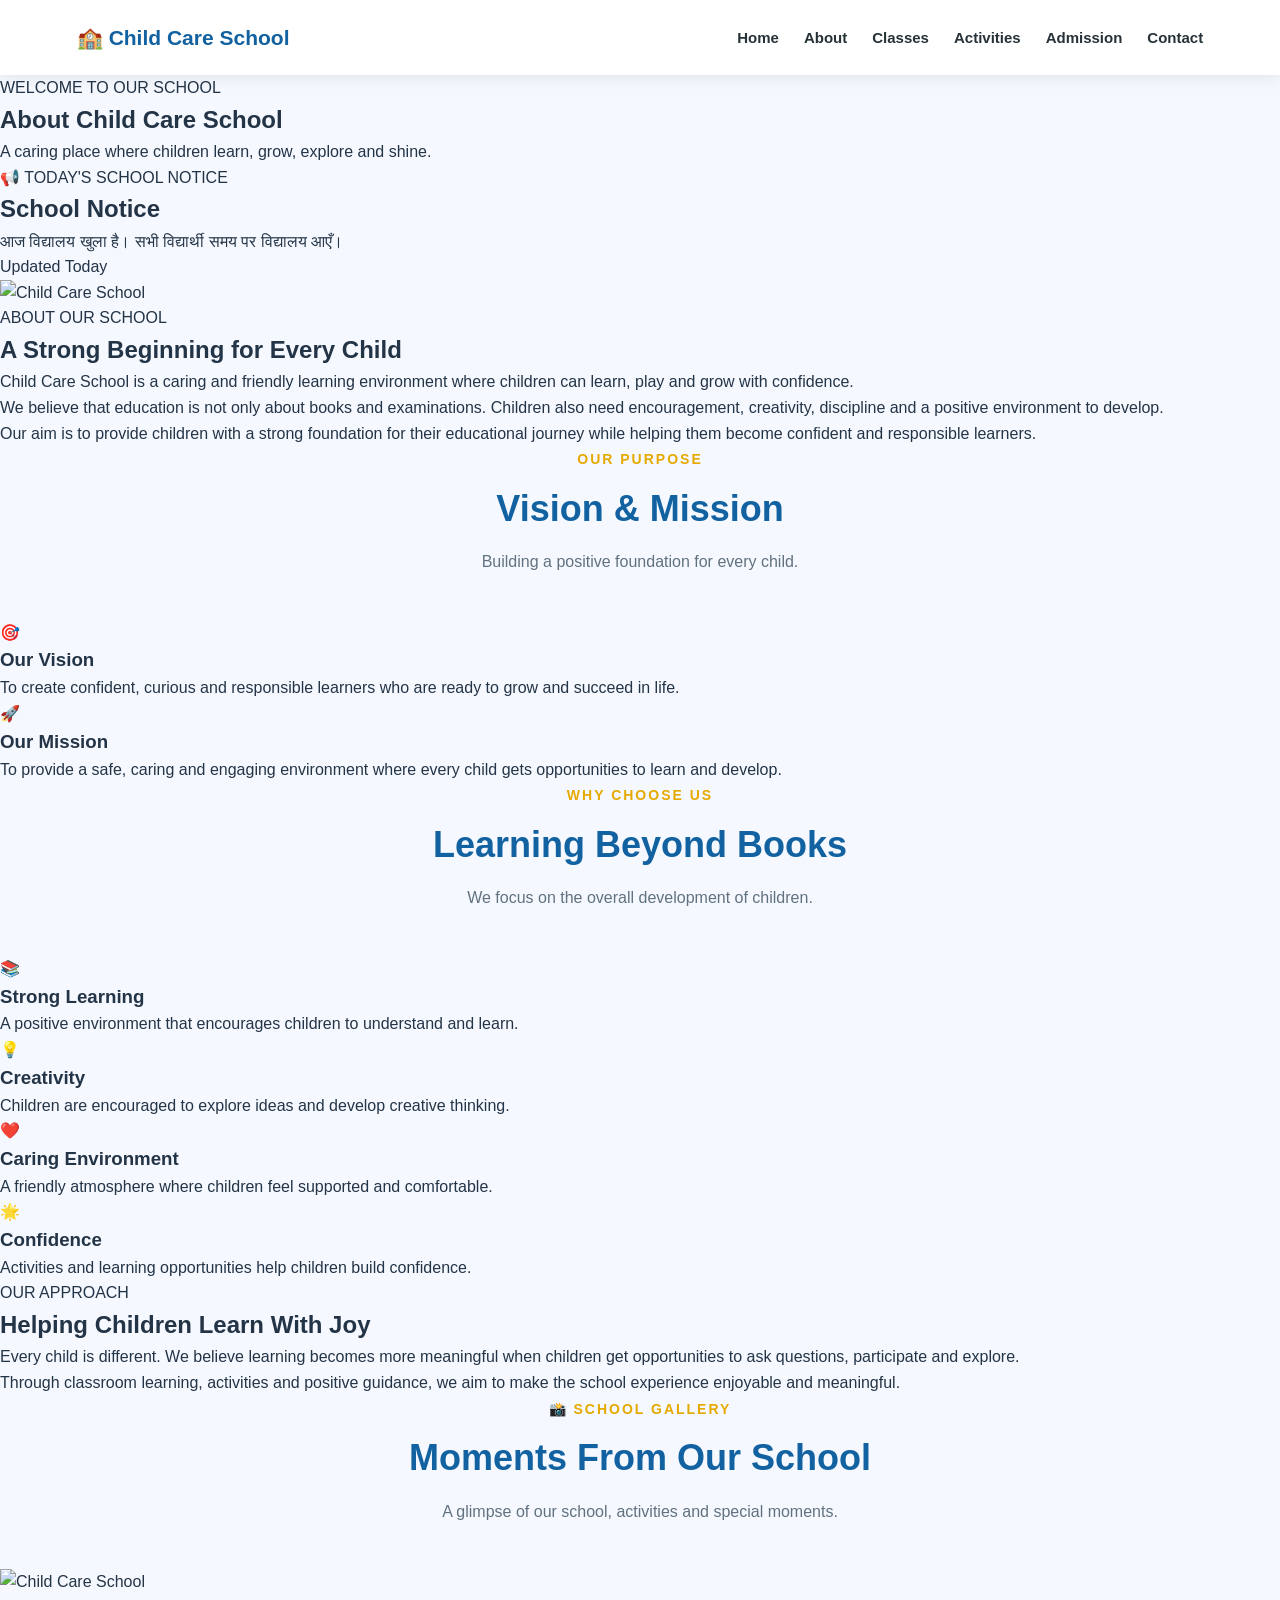
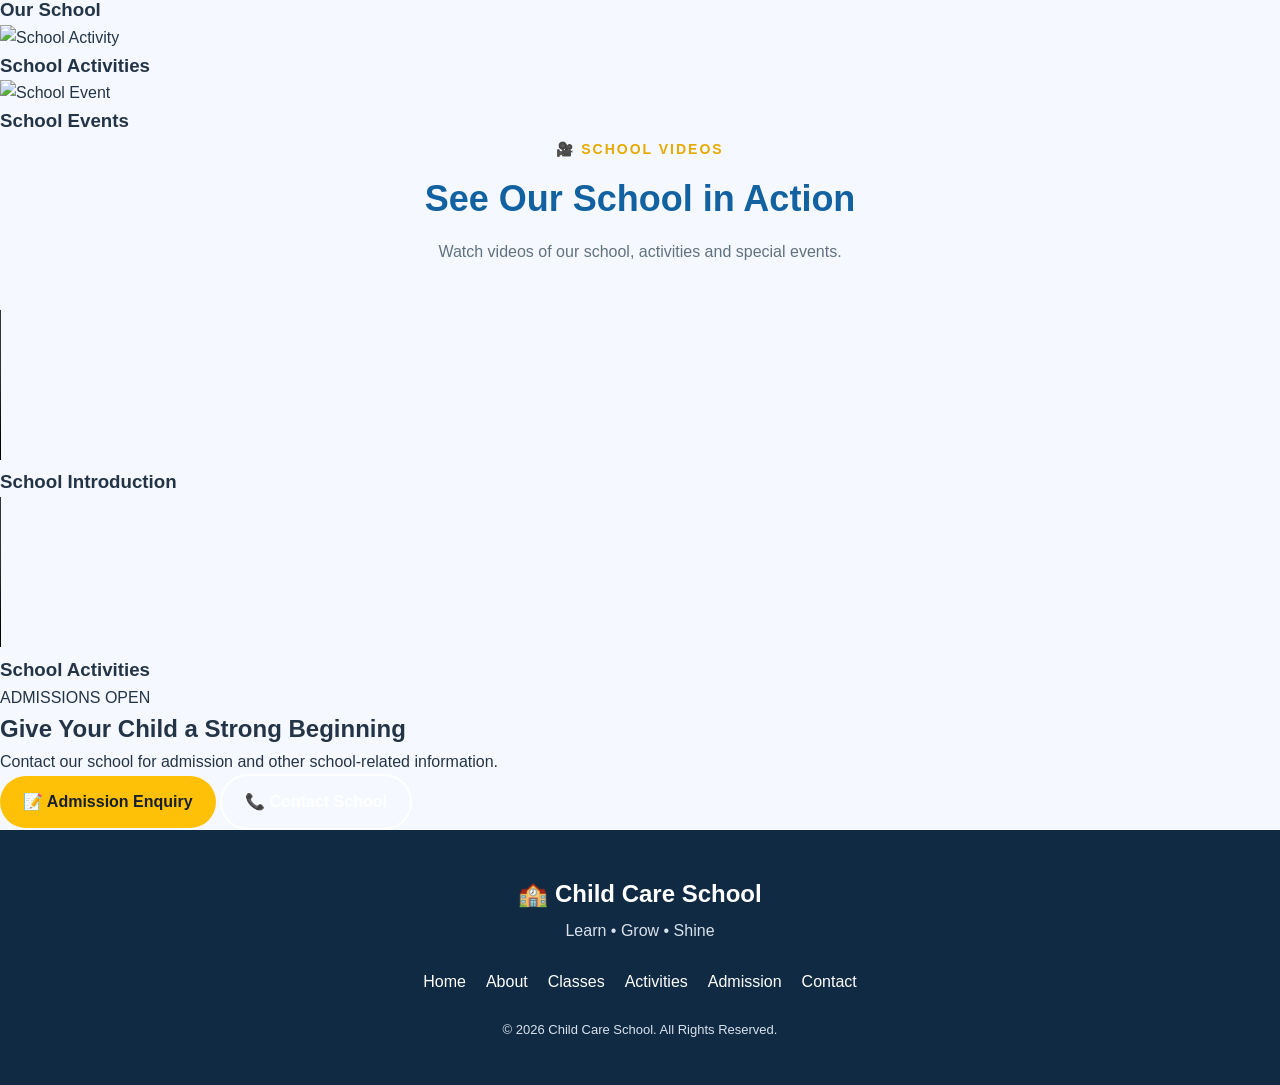
==== about.html @ 8421c8c1 "Create about.html" ====
<!DOCTYPE html><html lang="en"><head>
    <meta charset="UTF-8">
    <meta name="viewport" content="width=device-width, initial-scale=1.0"><title>About Us | Child Care School</title>

<link rel="stylesheet" href="style.css">

</head><body><!-- ================= HEADER ================= -->

<header class="header">

    <div class="logo">
        🏫 Child Care School
    </div>

    <nav>
        <a href="index.html">Home</a>
        <a href="about.html">About</a>
        <a href="classes.html">Classes</a>
        <a href="activities.html">Activities</a>
        <a href="admission.html">Admission</a>
        <a href="contact.html">Contact</a>
    </nav>

</header>


<!-- ================= ABOUT HERO ================= -->

<section class="about-hero">

    <div class="about-hero-content">

        <span>
            WELCOME TO OUR SCHOOL
        </span>

        <h1>
            About Child Care School
        </h1>

        <p>
            A caring place where children learn,
            grow, explore and shine.
        </p>

    </div>

</section>


<!-- ================= TODAY'S NOTICE ================= -->

<section class="school-notice">

    <div class="notice-content">

        <span class="notice-label">
            📢 TODAY'S SCHOOL NOTICE
        </span>

        <h2>
            School Notice
        </h2>

        <!--
            NOTICE बदलने के लिए सिर्फ नीचे का text बदलें।
            बाकी code को बदलने की जरूरत नहीं है।
        -->

        <p class="notice-text">
            आज विद्यालय खुला है। सभी विद्यार्थी समय पर विद्यालय आएँ।
        </p>

        <p class="notice-date">
            Updated Today
        </p>

    </div>

</section>


<!-- ================= ABOUT OUR SCHOOL ================= -->

<section class="about-main">

    <div class="about-main-image">

        <img src="school.jpg"
             alt="Child Care School">

    </div>


    <div class="about-main-content">

        <span>
            ABOUT OUR SCHOOL
        </span>

        <h2>
            A Strong Beginning for Every Child
        </h2>

        <p>
            Child Care School is a caring and friendly
            learning environment where children can
            learn, play and grow with confidence.
        </p>

        <p>
            We believe that education is not only about
            books and examinations. Children also need
            encouragement, creativity, discipline and
            a positive environment to develop.
        </p>

        <p>
            Our aim is to provide children with a strong
            foundation for their educational journey
            while helping them become confident and
            responsible learners.
        </p>

    </div>

</section>


<!-- ================= VISION & MISSION ================= -->

<section class="vision-mission">

    <div class="section-heading">

        <span>
            OUR PURPOSE
        </span>

        <h2>
            Vision & Mission
        </h2>

        <p>
            Building a positive foundation for every child.
        </p>

    </div>


    <div class="vision-mission-grid">

        <div class="vision-card">

            <div class="card-icon">
                🎯
            </div>

            <h3>
                Our Vision
            </h3>

            <p>
                To create confident, curious and
                responsible learners who are ready
                to grow and succeed in life.
            </p>

        </div>


        <div class="mission-card">

            <div class="card-icon">
                🚀
            </div>

            <h3>
                Our Mission
            </h3>

            <p>
                To provide a safe, caring and engaging
                environment where every child gets
                opportunities to learn and develop.
            </p>

        </div>

    </div>

</section>


<!-- ================= WHY CHOOSE US ================= -->

<section class="why-school">

    <div class="section-heading">

        <span>
            WHY CHOOSE US
        </span>

        <h2>
            Learning Beyond Books
        </h2>

        <p>
            We focus on the overall development of children.
        </p>

    </div>


    <div class="why-grid">

        <div class="why-card">

            <div>
                📚
            </div>

            <h3>
                Strong Learning
            </h3>

            <p>
                A positive environment that encourages
                children to understand and learn.
            </p>

        </div>


        <div class="why-card">

            <div>
                💡
            </div>

            <h3>
                Creativity
            </h3>

            <p>
                Children are encouraged to explore
                ideas and develop creative thinking.
            </p>

        </div>


        <div class="why-card">

            <div>
                ❤️
            </div>

            <h3>
                Caring Environment
            </h3>

            <p>
                A friendly atmosphere where children
                feel supported and comfortable.
            </p>

        </div>


        <div class="why-card">

            <div>
                🌟
            </div>

            <h3>
                Confidence
            </h3>

            <p>
                Activities and learning opportunities
                help children build confidence.
            </p>

        </div>

    </div>

</section>


<!-- ================= LEARNING APPROACH ================= -->

<section class="learning-section">

    <div class="learning-content">

        <span>
            OUR APPROACH
        </span>

        <h2>
            Helping Children Learn With Joy
        </h2>

        <p>
            Every child is different. We believe learning
            becomes more meaningful when children get
            opportunities to ask questions, participate
            and explore.
        </p>

        <p>
            Through classroom learning, activities and
            positive guidance, we aim to make the school
            experience enjoyable and meaningful.
        </p>

    </div>

</section>


<!-- ================= SCHOOL PHOTOS ================= -->

<section class="about-school-photos">

    <div class="section-heading">

        <span>
            📸 SCHOOL GALLERY
        </span>

        <h2>
            Moments From Our School
        </h2>

        <p>
            A glimpse of our school, activities and special moments.
        </p>

    </div>


    <div class="about-photo-grid">

        <div class="about-photo-card">

            <img src="school.jpg"
                 alt="Child Care School">

            <h3>
                Our School
            </h3>

        </div>


        <div class="about-photo-card">

            <img src="activity1.jpg"
                 alt="School Activity">

            <h3>
                School Activities
            </h3>

        </div>


        <div class="about-photo-card">

            <img src="activity2.jpg"
                 alt="School Event">

            <h3>
                School Events
            </h3>

        </div>

    </div>

</section>


<!-- ================= SCHOOL VIDEOS ================= -->

<section class="about-school-videos">

    <div class="section-heading">

        <span>
            🎥 SCHOOL VIDEOS
        </span>

        <h2>
            See Our School in Action
        </h2>

        <p>
            Watch videos of our school, activities and special events.
        </p>

    </div>


    <div class="about-video-grid">

        <div class="about-video-card">

            <video controls>
                <source src="school-video.mp4" type="video/mp4">
                Your browser does not support the video tag.
            </video>

            <h3>
                School Introduction
            </h3>

        </div>


        <div class="about-video-card">

            <video controls>
                <source src="activity-video.mp4" type="video/mp4">
                Your browser does not support the video tag.
            </video>

            <h3>
                School Activities
            </h3>

        </div>

    </div>

</section>


<!-- ================= ADMISSION CTA ================= -->

<section class="about-admission">

    <div>

        <span>
            ADMISSIONS OPEN
        </span>

        <h2>
            Give Your Child a Strong Beginning
        </h2>

        <p>
            Contact our school for admission and
            other school-related information.
        </p>

    </div>


    <div class="about-admission-buttons">

        <a href="admission.html"
           class="btn primary-btn">
            📝 Admission Enquiry
        </a>

        <a href="contact.html"
           class="btn second-btn">
            📞 Contact School
        </a>

    </div>

</section>


<!-- ================= FOOTER ================= -->

<footer>

    <h2>
        🏫 Child Care School
    </h2>

    <p>
        Learn • Grow • Shine
    </p>


    <div class="footer-links">

        <a href="index.html">
            Home
        </a>

        <a href="about.html">
            About
        </a>

        <a href="classes.html">
            Classes
        </a>

        <a href="activities.html">
            Activities
        </a>

        <a href="admission.html">
            Admission
        </a>

        <a href="contact.html">
            Contact
        </a>

    </div>


    <p class="copyright">
        © 2026 Child Care School.
        All Rights Reserved.
    </p>

</footer>

</body>
  </html>
---- style.css ----
/* ================= BASIC ================= */

* {
    margin: 0;
    padding: 0;
    box-sizing: border-box;
}

html {
    scroll-behavior: smooth;
}

body {
    font-family: Arial, sans-serif;
    background: #f5f9ff;
    color: #243447;
    line-height: 1.6;
}

a {
    text-decoration: none;
}


/* ================= HEADER ================= */

.header {
    background: #ffffff;
    min-height: 75px;
    padding: 12px 6%;
    display: flex;
    justify-content: space-between;
    align-items: center;
    position: sticky;
    top: 0;
    z-index: 1000;
    box-shadow: 0 3px 15px rgba(0,0,0,0.08);
}

.logo {
    font-size: 21px;
    font-weight: bold;
    color: #1261a0;
}

.header nav {
    display: flex;
    gap: 25px;
}

.header nav a {
    color: #263238;
    font-weight: bold;
    font-size: 15px;
}

.header nav a:hover {
    color: #1261a0;
}


/* ================= HERO ================= */

.hero {
    min-height: 560px;
    padding: 80px 7%;
    display: flex;
    align-items: center;

    background-image: url("images/hero-school.jpg.png");
background-size: cover;
background-position: center;

    

    color: white;
}
.hero-content {
    max-width: 650px;
    transform: translateY(60px);


}

.welcome {
    display: inline-block;
    background: #ffc107;
    color: #17324d;
    padding: 7px 18px;
    border-radius: 30px;
    font-weight: bold;
    letter-spacing: 1px;
    margin-bottom: 15px;
}

.hero h1 {
    font-size: 60px;
    line-height: 1.05;
    margin-bottom: 10px;
}

.hero h2 {
    color: #ffd43b;
    font-size: 28px;
    margin-bottom: 18px;
}

.hero p {
    font-size: 18px;
    max-width: 560px;
    margin-bottom: 25px;
}

.hero-buttons {
    display: flex;
    gap: 12px;
    flex-wrap: wrap;
}

.btn {
    display: inline-block;
    padding: 13px 23px;
    border-radius: 30px;
    font-weight: bold;
}

.primary-btn {
    background: #ffc107;
    color: #17202a;
}

.second-btn {
    color: white;
    border: 2px solid white;
}

.primary-btn:hover,
.second-btn:hover {
    transform: translateY(-2px);
}


/* ================= NOTICE ================= */

.notice-bar {
    min-height: 60px;
    background: #fff7d6;
    display: flex;
    justify-content: center;
    align-items: center;
    gap: 25px;
    padding: 12px 20px;
    flex-wrap: wrap;
}

.notice-bar strong {
    color: #d62828;
    font-size: 18px;
}


/* ================= COMMON SECTION ================= */

.section {
    padding: 75px 6%;
    max-width: 1250px;
    margin: auto;
}

.section-heading {
    text-align: center;
    max-width: 750px;
    margin: 0 auto 45px;
}

.section-heading > span {
    color: #e5a900;
    font-size: 14px;
    font-weight: bold;
    letter-spacing: 2px;
}

.section-heading h2 {
    color: #1261a0;
    font-size: 36px;
    margin: 8px 0 12px;
}

.section-heading p {
    color: #61717f;
}


/* ================= FEATURES ================= */

.feature-grid {
    display: grid;
    grid-template-columns: repeat(5, 1fr);
    gap: 18px;
}

.feature-card {
    background: white;
    padding: 28px 18px;
    text-align: center;
    border-radius: 18px;
    box-shadow: 0 8px 25px rgba(0,0,0,0.07);
    transition: 0.3s;
}

.feature-card:hover {
    transform: translateY(-7px);
}

.feature-icon {
    width: 70px;
    height: 70px;
    margin: 0 auto 15px;
    display: flex;
    align-items: center;
    justify-content: center;
    background: #eef7ff;
    border-radius: 50%;
    font-size: 32px;
}

.feature-card h3 {
    color: #1261a0;
    margin-bottom: 8px;
}

.feature-card p {
    color: #687783;
    font-size: 14px;
}


/* ================= ABOUT ================= */

.about-preview {
    max-width: 1200px;
    margin: 20px auto;
    padding: 55px 6%;
    display: grid;
    grid-template-columns: 1fr 1fr;
    gap: 50px;
    align-items: center;
    background: white;
    border-radius: 25px;
}

.about-image img {
    width: 100%;
    height: 360px;
    object-fit: cover;
    border-radius: 20px;
}

.about-content > span {
    color: #e5a900;
    font-weight: bold;
    letter-spacing: 2px;
}

.about-content h2 {
    color: #1261a0;
    font-size: 34px;
    line-height: 1.2;
    margin: 10px 0 18px;
}

.about-content p {
    color: #61717f;
    margin-bottom: 15px;
}

.about-points {
    display: grid;
    grid-template-columns: 1fr 1fr;
    gap: 10px;
    margin-top: 20px;
}

.about-points span {
    color: #1261a0;
    font-weight: bold;
}


/* ================= CLASSES ================= */

.class-grid {
    display: grid;
    grid-template-columns: repeat(5, 1fr);
    gap: 18px;
}

.class-card {
    background: white;
    padding: 30px 15px;
    text-align: center;
    border-radius: 18px;
    box-shadow: 0 7px 22px rgba(0,0,0,0.07);
    border-bottom: 4px solid #ffc107;
}

.class-card span {
    width: 55px;
    height: 55px;
    display: flex;
    align-items: center;
    justify-content: center;
    margin: auto;
    border-radius: 50%;
    background: #1261a0;
    color: white;
    font-size: 22px;
    font-weight: bold;
}

.class-card h3 {
    color: #1261a0;
    margin-top: 15px;
}

.class-card p {
    color: #778899;
}


/* ================= ACTIVITIES ================= */

.activities-section {
    background: #eef7ff;
    max-width: none;
}

.activity-grid {
    max-width: 1100px;
    margin: auto;
    display: grid;
    grid-template-columns: repeat(4, 1fr);
    gap: 20px;
}

.activity-card {
    background: white;
    padding: 30px 20px;
    text-align: center;
    border-radius: 18px;
    box-shadow: 0 7px 22px rgba(0,0,0,0.06);
}

.activity-card > div {
    font-size: 40px;
    margin-bottom: 10px;
}

.activity-card h3 {
    color: #1261a0;
}

.activity-card p {
    color: #687783;
    font-size: 14px;
}
/* ================= HOME ACTIVITY PHOTOS ================= */

.activity-photo {
    text-align: center;
}
.activity-photo h3 {
    text-align: center;
}
.activity-preview-grid {
    max-width: 1100px;
    margin: auto;
    display: grid;
    grid-template-columns: repeat(3, 1fr);
    gap: 20px;
}

.activity-photo {
    text-align: center;
}
/* ================= VIDEO ================= */

.video-section {
    padding: 75px 6%;
}

.video-box {
    max-width: 850px;
    min-height: 280px;
    margin: auto;
    background: #dff3fb;
    border-radius: 25px;
    display: flex;
    flex-direction: column;
    justify-content: center;
    align-items: center;
    text-align: center;
}

.play-button {
    width: 75px;
    height: 75px;
    display: flex;
    justify-content: center;
    align-items: center;
    background: #1261a0;
    color: white;
    border-radius: 50%;
    font-size: 28px;
    padding-left: 4px;
    margin-bottom: 15px;
}

.video-box h3 {
    color: #1261a0;
}


/* ================= ADMISSION ================= */

.admission-section {
    margin: 30px 6%;
    padding: 55px 6%;
    border-radius: 25px;
    background: #1261a0;
    color: white;
    display: flex;
    justify-content: space-between;
    align-items: center;
    gap: 30px;
}

.admission-section > div:first-child {
    max-width: 650px;
}

.admission-section span {
    color: #ffd43b;
    font-weight: bold;
    letter-spacing: 2px;
}

.admission-section h2 {
    font-size: 34px;
    margin: 8px 0;
}

.admission-section p {
    color: #e1eff8;
}

.admission-buttons {
    display: flex;
    gap: 10px;
    flex-wrap: wrap;
}

.call-btn {
    background: #ffc107;
    color: #17202a;
}

.whatsapp-btn {
    background: #25d366;
    color: white;
}


/* ================= CONTACT ================= */

.contact-section {
    padding: 75px 6%;
}

.contact-grid {
    max-width: 950px;
    margin: auto;
    display: grid;
    grid-template-columns: repeat(3, 1fr);
    gap: 20px;
}

.contact-card {
    background: white;
    text-align: center;
    padding: 30px 20px;
    border-radius: 18px;
    box-shadow: 0 7px 22px rgba(0,0,0,0.06);
}

.contact-card > div {
    font-size: 35px;
}

.contact-card h3 {
    color: #1261a0;
    margin: 8px 0;
}

.contact-card p {
    color: #687783;
}


/* ================= FOOTER ================= */

footer {
    background: #102a43;
    color: white;
    text-align: center;
    padding: 45px 20px;
}

footer h2 {
    margin-bottom: 5px;
}

footer > p {
    color: #d9e2ec;
}

.footer-links {
    margin: 25px 0;
    display: flex;
    justify-content: center;
    gap: 20px;
    flex-wrap: wrap;
}

.footer-links a {
    color: white;
}

.copyright {
    font-size: 13px;
    margin-top: 20px;
}


/* ================= MOBILE ================= */

@media (max-width: 900px) {

    .header {
        flex-direction: column;
        gap: 12px;
    }

    .header nav {
        justify-content: center;
        flex-wrap: wrap;
        gap: 12px;
    }

    .hero {
        min-height: 500px;
        padding: 60px 25px;
        text-align: center;
        justify-content: center;
        background:
            linear-gradient(
                rgba(5,48,78,0.72),
                rgba(5,48,78,0.72)
            ),
            url("images/hero-school.jpg.png");
    background-size: 100% auto;
background-position: center top;
background-repeat: no-repeat;

    }

    .hero h1 {
        font-size: 43px;
    }

    .hero-buttons {
        justify-content: center;
    }

    .feature-grid {
        grid-template-columns: repeat(2, 1fr);
    }

    .class-grid {
        grid-template-columns: repeat(2, 1fr);
    }

    .activity-grid {
        grid-template-columns: repeat(2, 1fr);
    }

    .about-preview {
        grid-template-columns: 1fr;
    }

    .admission-section {
        flex-direction: column;
        text-align: center;
    }
}


@media (max-width: 600px) {

    .header {
        padding: 12px 10px;
    }

    .logo {
        font-size: 18px;
    }

    .header nav {
        gap: 9px;
    }

    .header nav a {
        font-size: 12px;
    }

    .hero {
        min-height: 540px;
    }

    .hero h1 {
        font-size: 38px;
    }

    .hero h2 {
        font-size: 22px;
    }

    .hero p {
        font-size: 15px;
    }

    .feature-grid {
        grid-template-columns: 1fr;
    }

    .class-grid {
        grid-template-columns: 1fr;
    }

    .activity-grid {
        grid-template-columns: 1fr;
    }
.activity-preview-grid {
    width: 100%;
    grid-template-columns: 1fr;
}

.activity-photo {
    text-align: center;
}

.activity-photo h3 {
    text-align: center;
}
    .about-preview {
        margin: 10px;
        padding: 30px 20px;
    }

    .about-image img {
        height: 260px;
    }

    .about-content h2 {
        font-size: 28px;
    }

    .about-points {
        grid-template-columns: 1fr;
    }

    .contact-grid {
        grid-template-columns: 1fr;
    }

    .admission-section {
        margin: 20px 10px;
        padding: 40px 20px;
    }

    .admission-section h2 {
        font-size: 27px;
    }

    .admission-buttons {
        justify-content: center;
    }

    .notice-bar {
        font-size: 13px;
        gap: 8px;
    }
}
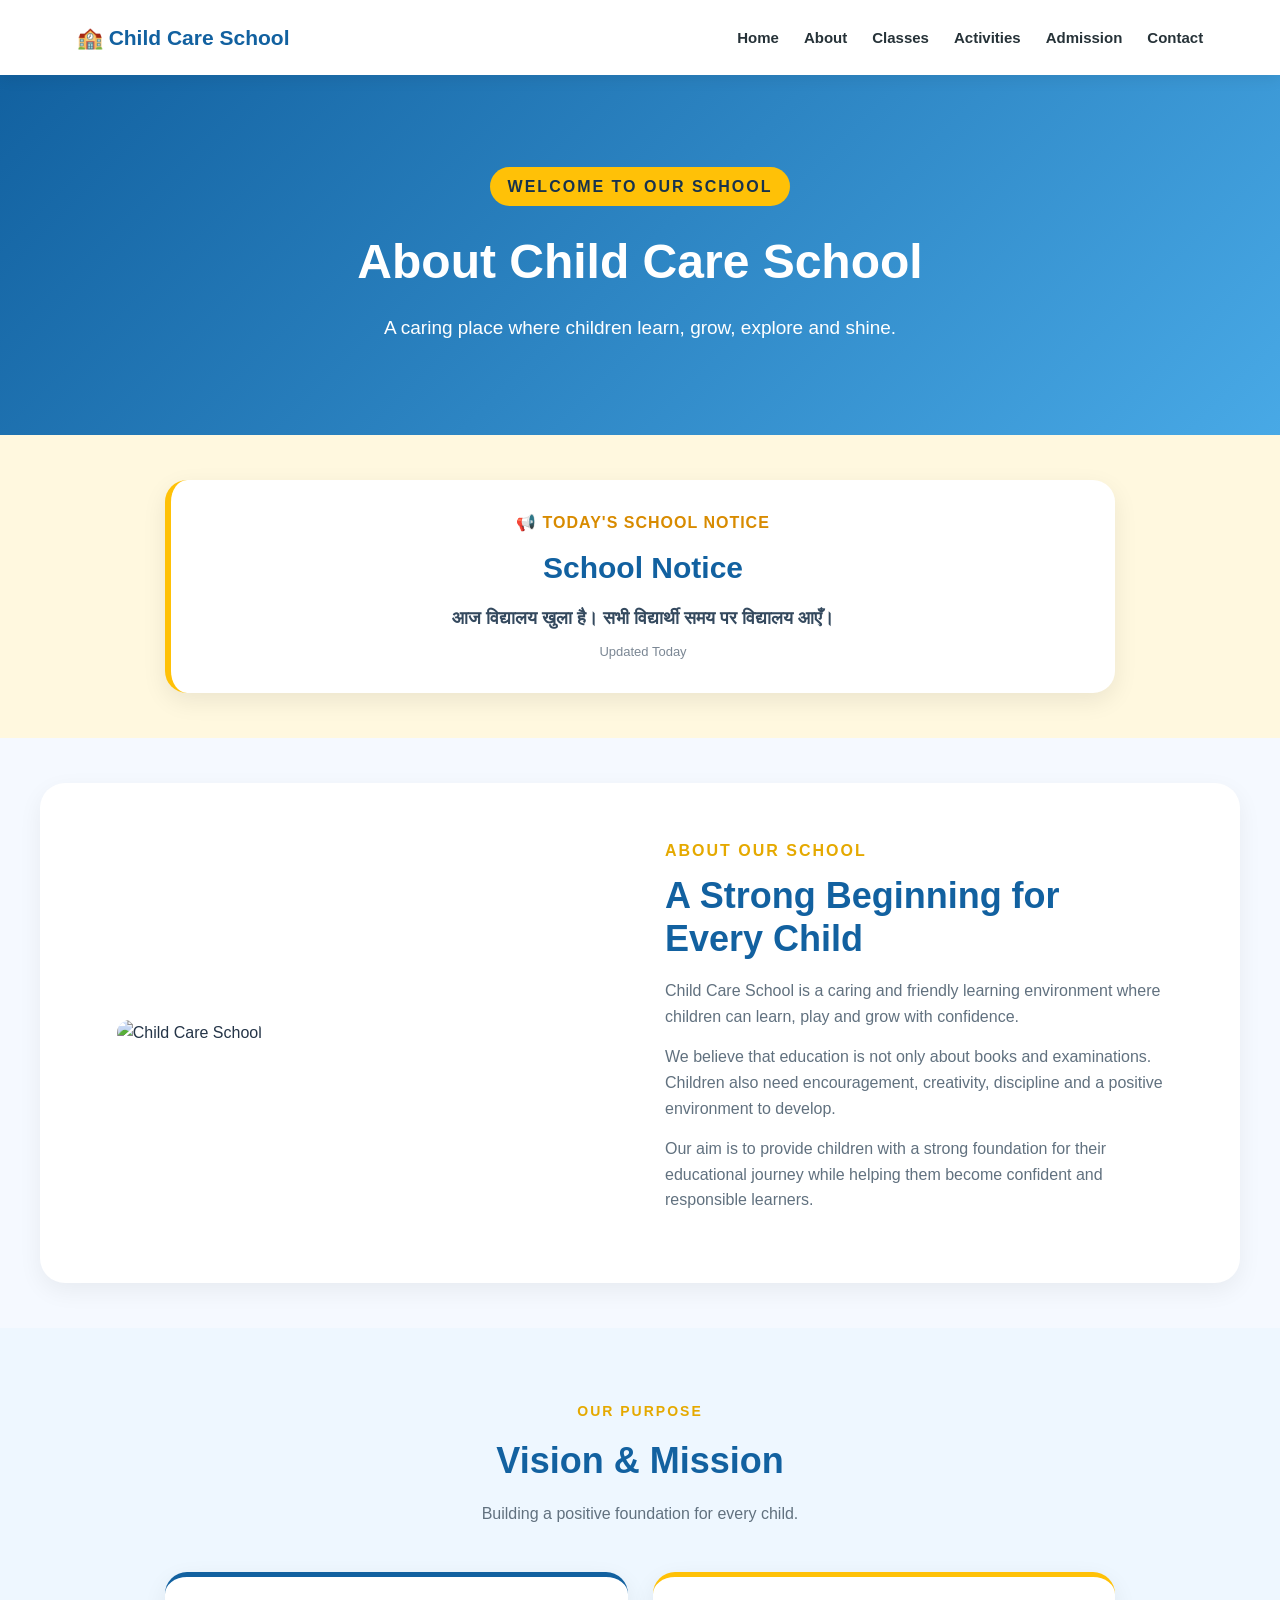
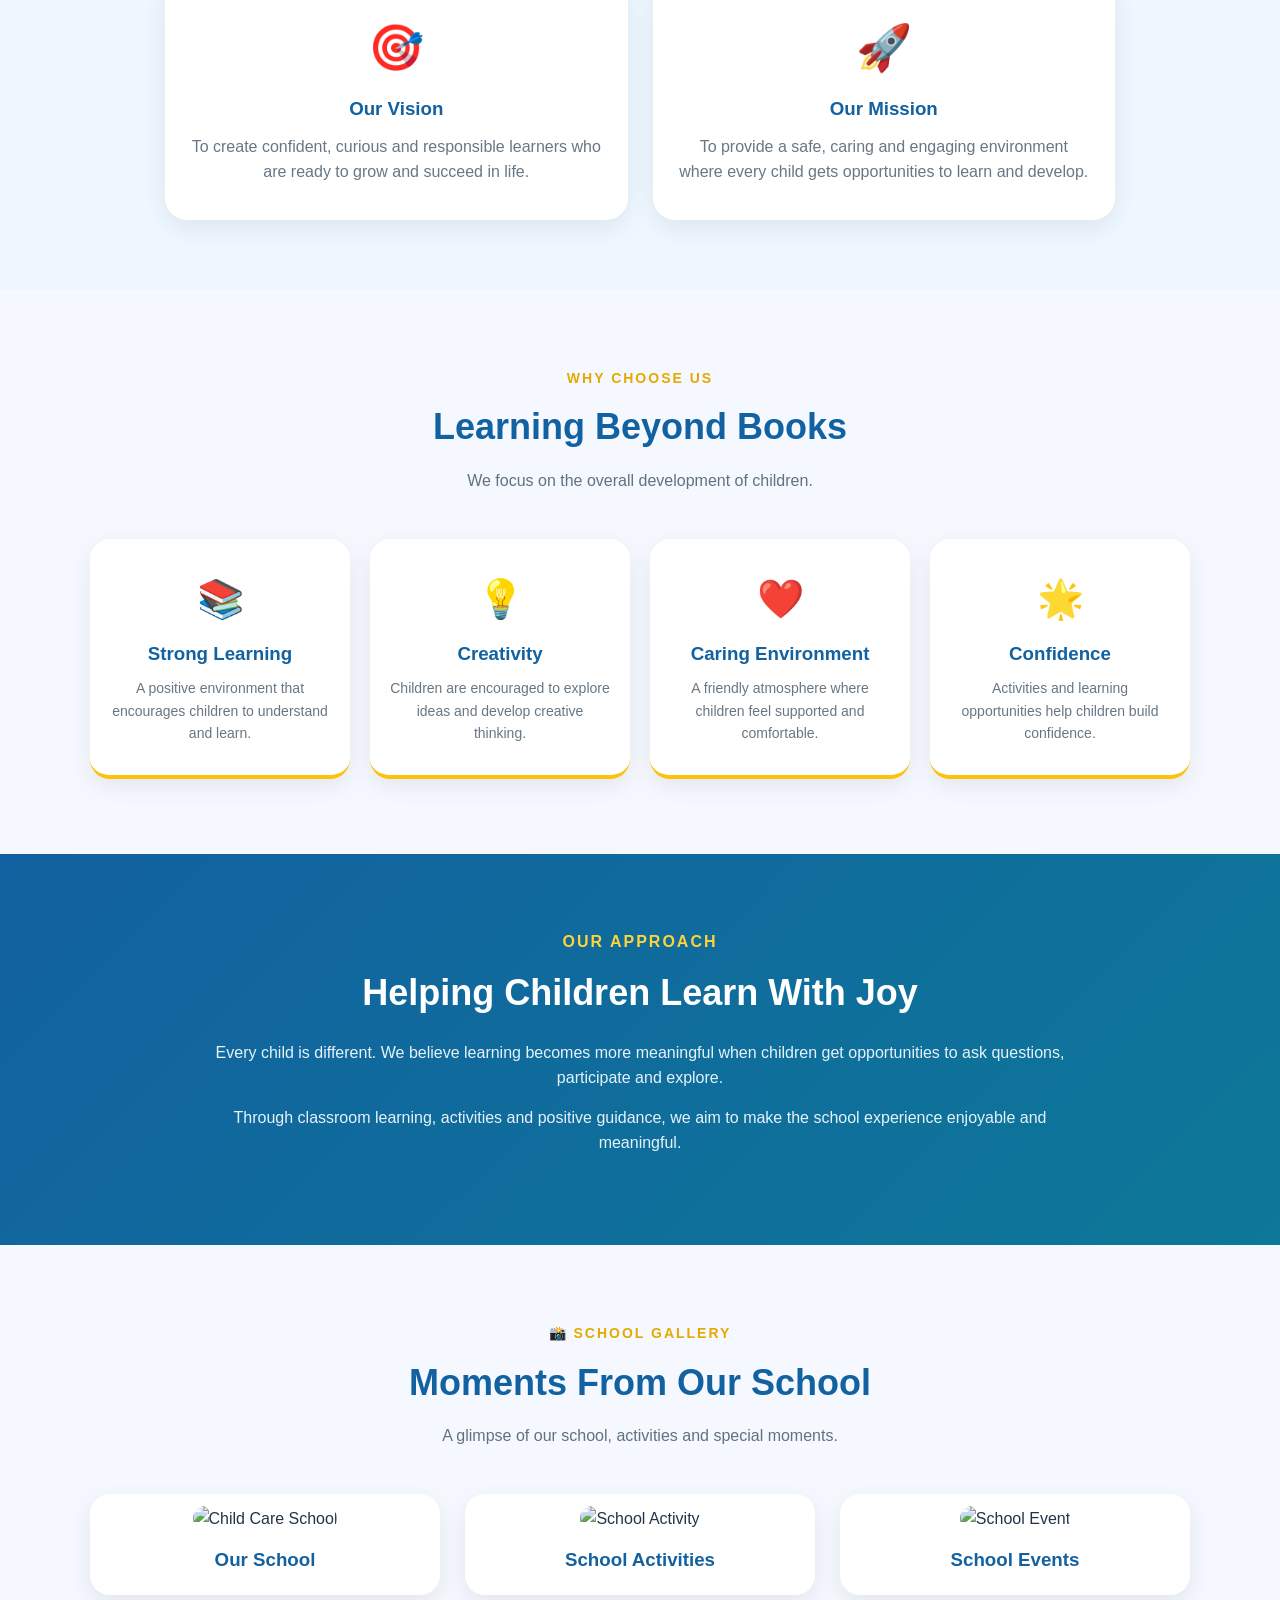
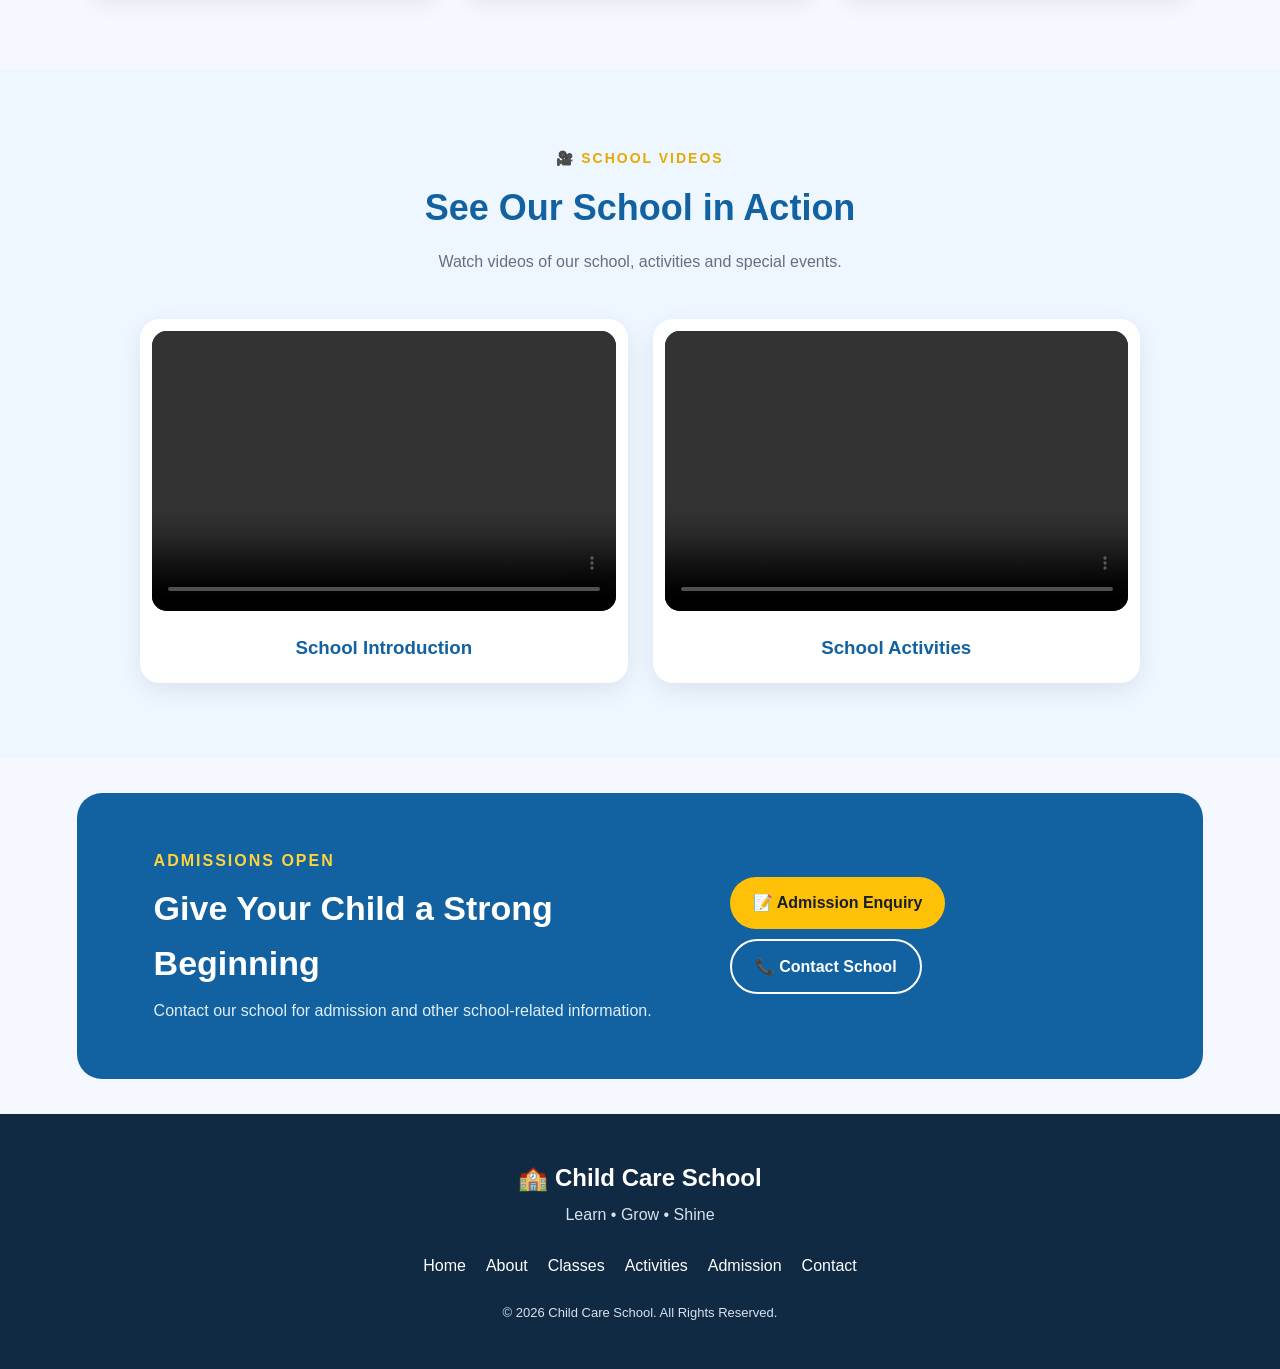
==== commit b3882794: "Update about.html" ====
--- a/about.html
+++ b/about.html
@@ -348,8 +348,7 @@
 
         <div class="about-photo-card">
 
-            <img src="school.jpg"
-                 alt="Child Care School">
+    <img src="images/school.jpg.png" alt="Child Care School">
 
             <h3>
                 Our School
--- a/style.css
+++ b/style.css
@@ -701,3 +701,465 @@
         gap: 8px;
     }
 }
+/* ================= ABOUT PAGE ================= */
+
+.about-hero {
+min-height: 360px;
+padding: 70px 6%;
+display: flex;
+align-items: center;
+justify-content: center;
+text-align: center;
+background: linear-gradient(135deg, #1261a0, #48a9e6);
+color: white;
+}
+
+.about-hero-content {
+max-width: 750px;
+}
+
+.about-hero-content span {
+display: inline-block;
+background: #ffc107;
+color: #17324d;
+padding: 7px 18px;
+border-radius: 30px;
+font-weight: bold;
+letter-spacing: 2px;
+margin-bottom: 18px;
+}
+
+.about-hero-content h1 {
+font-size: 48px;
+margin-bottom: 12px;
+}
+
+.about-hero-content p {
+font-size: 19px;
+}
+
+/* ================= SCHOOL NOTICE ================= */
+
+.school-notice {
+padding: 45px 6%;
+background: #fff8df;
+}
+
+.notice-content {
+max-width: 950px;
+margin: auto;
+padding: 30px;
+text-align: center;
+background: white;
+border-radius: 22px;
+border-left: 6px solid #ffc107;
+box-shadow: 0 8px 25px rgba(0,0,0,0.08);
+}
+
+.notice-label {
+display: inline-block;
+color: #d88b00;
+font-weight: bold;
+letter-spacing: 1px;
+}
+
+.notice-content h2 {
+color: #1261a0;
+font-size: 30px;
+margin: 8px 0 12px;
+}
+
+.notice-text {
+color: #34495e;
+font-size: 18px;
+font-weight: bold;
+}
+
+.notice-date {
+margin-top: 10px;
+color: #7b8794;
+font-size: 13px;
+}
+
+/* ================= ABOUT MAIN ================= */
+
+.about-main {
+max-width: 1200px;
+margin: 45px auto;
+padding: 55px 6%;
+display: grid;
+grid-template-columns: 1fr 1fr;
+gap: 50px;
+align-items: center;
+background: white;
+border-radius: 25px;
+box-shadow: 0 8px 25px rgba(0,0,0,0.06);
+}
+
+.about-main-image img {
+width: 100%;
+height: 390px;
+object-fit: cover;
+border-radius: 22px;
+}
+
+.about-main-content > span {
+color: #e5a900;
+font-weight: bold;
+letter-spacing: 2px;
+}
+
+.about-main-content h2 {
+color: #1261a0;
+font-size: 36px;
+line-height: 1.2;
+margin: 10px 0 18px;
+}
+
+.about-main-content p {
+color: #61717f;
+margin-bottom: 15px;
+}
+
+/* ================= VISION & MISSION ================= */
+
+.vision-mission {
+padding: 70px 6%;
+background: #eef7ff;
+}
+
+.vision-mission-grid {
+max-width: 950px;
+margin: auto;
+display: grid;
+grid-template-columns: repeat(2, 1fr);
+gap: 25px;
+}
+
+.vision-card,
+.mission-card {
+background: white;
+padding: 35px 25px;
+text-align: center;
+border-radius: 22px;
+box-shadow: 0 8px 25px rgba(0,0,0,0.07);
+border-top: 5px solid #1261a0;
+}
+
+.mission-card {
+border-top-color: #ffc107;
+}
+
+.card-icon {
+font-size: 45px;
+margin-bottom: 10px;
+}
+
+.vision-card h3,
+.mission-card h3 {
+color: #1261a0;
+margin-bottom: 10px;
+}
+
+.vision-card p,
+.mission-card p {
+color: #687783;
+}
+
+/* ================= WHY SCHOOL ================= */
+
+.why-school {
+padding: 75px 6%;
+}
+
+.why-grid {
+max-width: 1100px;
+margin: auto;
+display: grid;
+grid-template-columns: repeat(4, 1fr);
+gap: 20px;
+}
+
+.why-card {
+background: white;
+padding: 30px 20px;
+text-align: center;
+border-radius: 20px;
+box-shadow: 0 8px 25px rgba(0,0,0,0.07);
+border-bottom: 4px solid #ffc107;
+transition: 0.3s;
+}
+
+.why-card:hover {
+transform: translateY(-7px);
+}
+
+.why-card > div {
+font-size: 38px;
+margin-bottom: 10px;
+}
+
+.why-card h3 {
+color: #1261a0;
+margin-bottom: 8px;
+}
+
+.why-card p {
+color: #687783;
+font-size: 14px;
+}
+
+/* ================= LEARNING ================= */
+
+.learning-section {
+padding: 75px 6%;
+background: linear-gradient(135deg, #1261a0, #0d7898);
+color: white;
+}
+
+.learning-content {
+max-width: 850px;
+margin: auto;
+text-align: center;
+}
+
+.learning-content > span {
+color: #ffd43b;
+font-weight: bold;
+letter-spacing: 2px;
+}
+
+.learning-content h2 {
+font-size: 36px;
+margin: 10px 0 18px;
+}
+
+.learning-content p {
+color: #e5f3fa;
+margin-bottom: 14px;
+}
+/* ================= SCHOOL PHOTOS ================= */
+
+.about-school-photos {
+padding: 75px 6%;
+background: #f5f9ff;
+}
+
+.about-photo-grid {
+max-width: 1100px;
+margin: auto;
+display: grid;
+grid-template-columns: repeat(3, 1fr);
+gap: 25px;
+}
+
+.about-photo-card {
+background: white;
+padding: 12px;
+border-radius: 20px;
+text-align: center;
+box-shadow: 0 8px 25px rgba(0,0,0,0.08);
+transition: 0.3s;
+overflow: hidden;
+}
+
+.about-photo-card:hover {
+transform: translateY(-7px);
+}
+
+.about-photo-card img {
+width: 100%;
+height: 240px;
+object-fit: cover;
+border-radius: 15px;
+}
+
+.about-photo-card h3 {
+color: #1261a0;
+margin: 14px 5px 8px;
+}
+
+/* ================= SCHOOL VIDEOS ================= */
+
+.about-school-videos {
+padding: 75px 6%;
+background: #eef7ff;
+}
+
+.about-video-grid {
+max-width: 1000px;
+margin: auto;
+display: grid;
+grid-template-columns: repeat(2, 1fr);
+gap: 25px;
+}
+
+.about-video-card {
+background: white;
+padding: 12px;
+border-radius: 20px;
+text-align: center;
+box-shadow: 0 8px 25px rgba(0,0,0,0.08);
+}
+
+.about-video-card video {
+width: 100%;
+height: 280px;
+object-fit: cover;
+border-radius: 15px;
+background: #102a43;
+}
+
+.about-video-card h3 {
+color: #1261a0;
+margin: 14px 5px 8px;
+}
+
+/* ================= ADMISSION CTA ================= */
+
+.about-admission {
+margin: 35px 6%;
+padding: 55px 6%;
+border-radius: 25px;
+background: #1261a0;
+color: white;
+display: flex;
+justify-content: space-between;
+align-items: center;
+gap: 30px;
+}
+
+.about-admission > div:first-child {
+max-width: 650px;
+}
+
+.about-admission span {
+color: #ffd43b;
+font-weight: bold;
+letter-spacing: 2px;
+}
+
+.about-admission h2 {
+font-size: 34px;
+margin: 8px 0;
+}
+
+.about-admission p {
+color: #e1eff8;
+}
+
+.about-admission-buttons {
+display: flex;
+gap: 10px;
+flex-wrap: wrap;
+}
+
+/* ================= ABOUT MOBILE ================= */
+
+@media (max-width: 900px) {
+
+.about-main {
+    grid-template-columns: 1fr;
+}
+
+.why-grid {
+    grid-template-columns: repeat(2, 1fr);
+}
+
+.about-photo-grid {
+    grid-template-columns: repeat(2, 1fr);
+}
+
+.about-video-grid {
+    grid-template-columns: 1fr;
+}
+
+.about-admission {
+    flex-direction: column;
+    text-align: center;
+}
+
+}
+
+@media (max-width: 600px) {
+
+.about-hero {
+    min-height: 320px;
+    padding: 55px 20px;
+}
+
+.about-hero-content h1 {
+    font-size: 36px;
+}
+
+.about-hero-content p {
+    font-size: 16px;
+}
+
+.notice-content {
+    padding: 25px 18px;
+}
+
+.notice-content h2 {
+    font-size: 26px;
+}
+
+.notice-text {
+    font-size: 16px;
+}
+
+.about-main {
+    margin: 25px 10px;
+    padding: 30px 20px;
+}
+
+.about-main-image img {
+    height: 260px;
+}
+
+.about-main-content h2 {
+    font-size: 29px;
+}
+
+.vision-mission {
+    padding: 55px 20px;
+}
+
+.vision-mission-grid {
+    grid-template-columns: 1fr;
+}
+
+.why-grid {
+    grid-template-columns: 1fr;
+}
+
+.about-photo-grid {
+    grid-template-columns: 1fr;
+}
+
+.about-photo-card img {
+    height: 250px;
+}
+
+.about-school-videos {
+    padding: 55px 20px;
+}
+
+.about-video-card video {
+    height: 230px;
+}
+
+.about-admission {
+    margin: 20px 10px;
+    padding: 40px 20px;
+}
+
+.about-admission h2 {
+    font-size: 27px;
+}
+
+.about-admission-buttons {
+    justify-content: center;
+}
+
+}
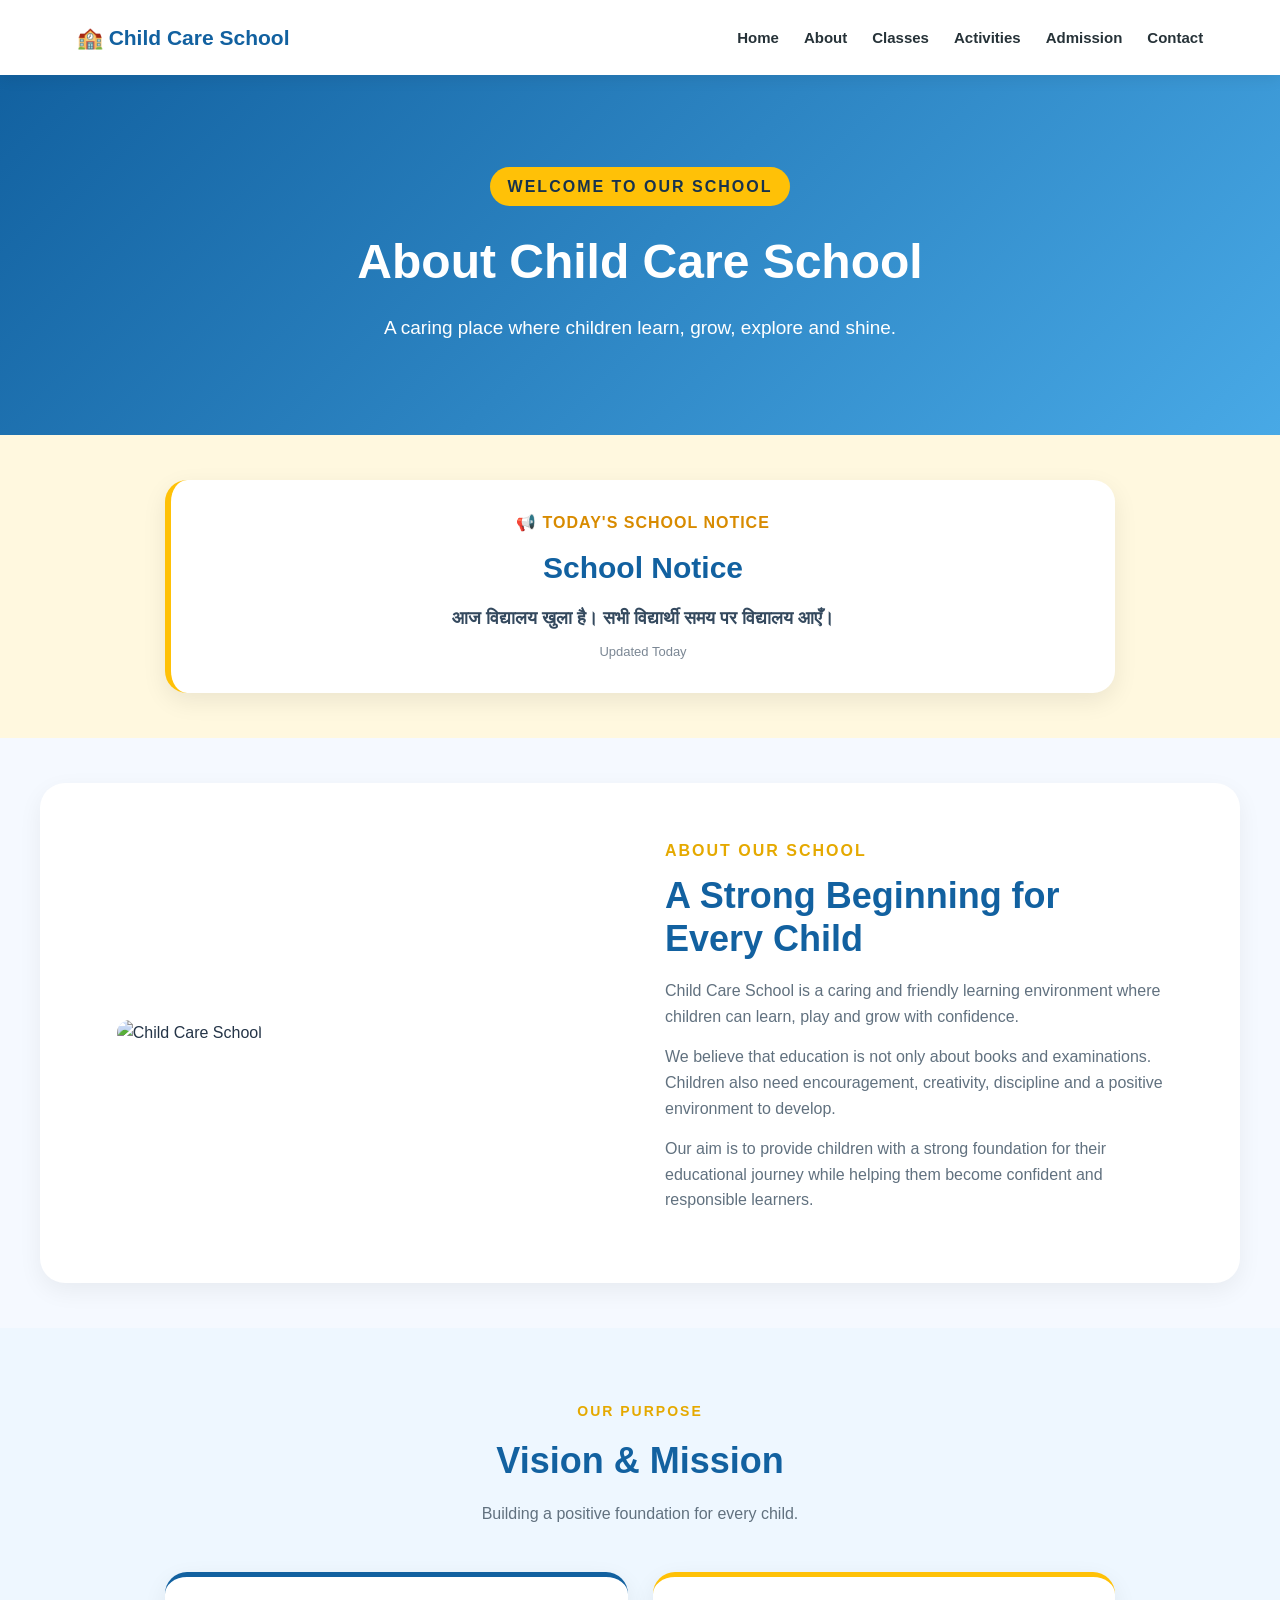
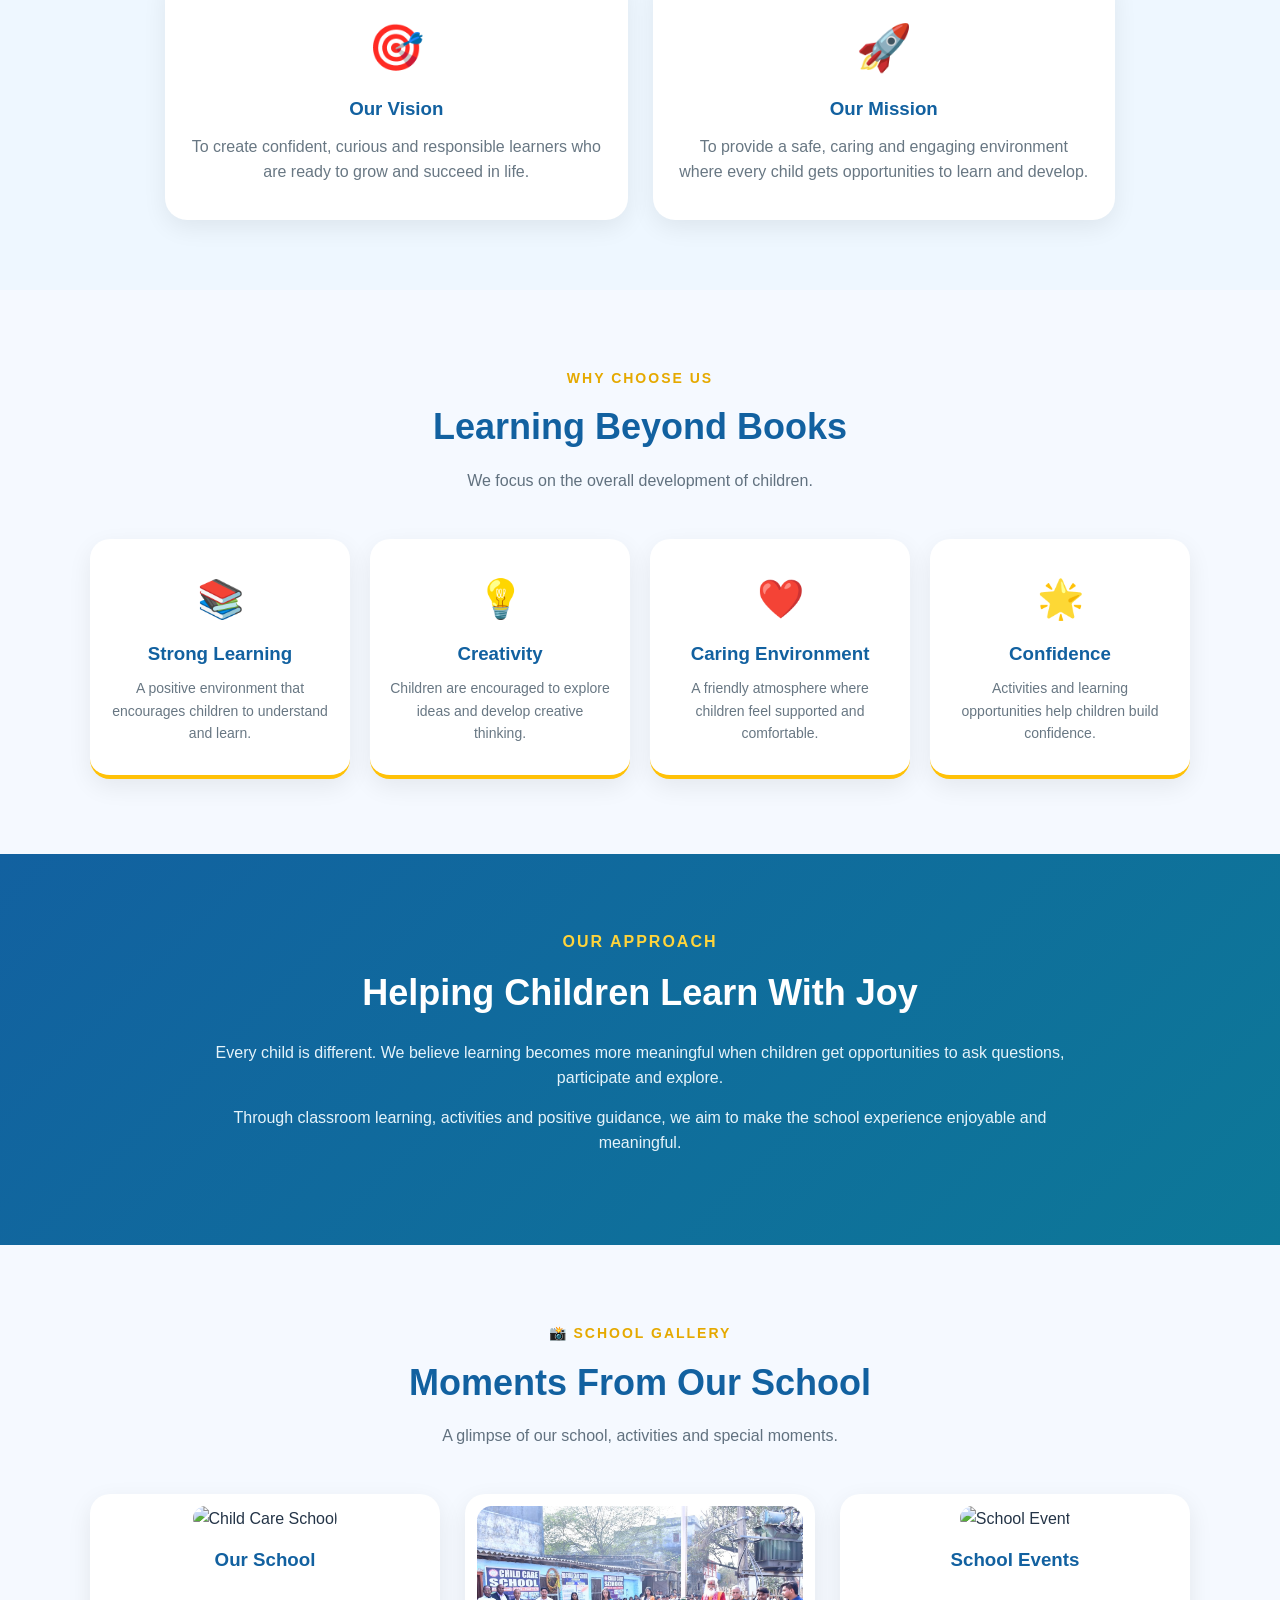
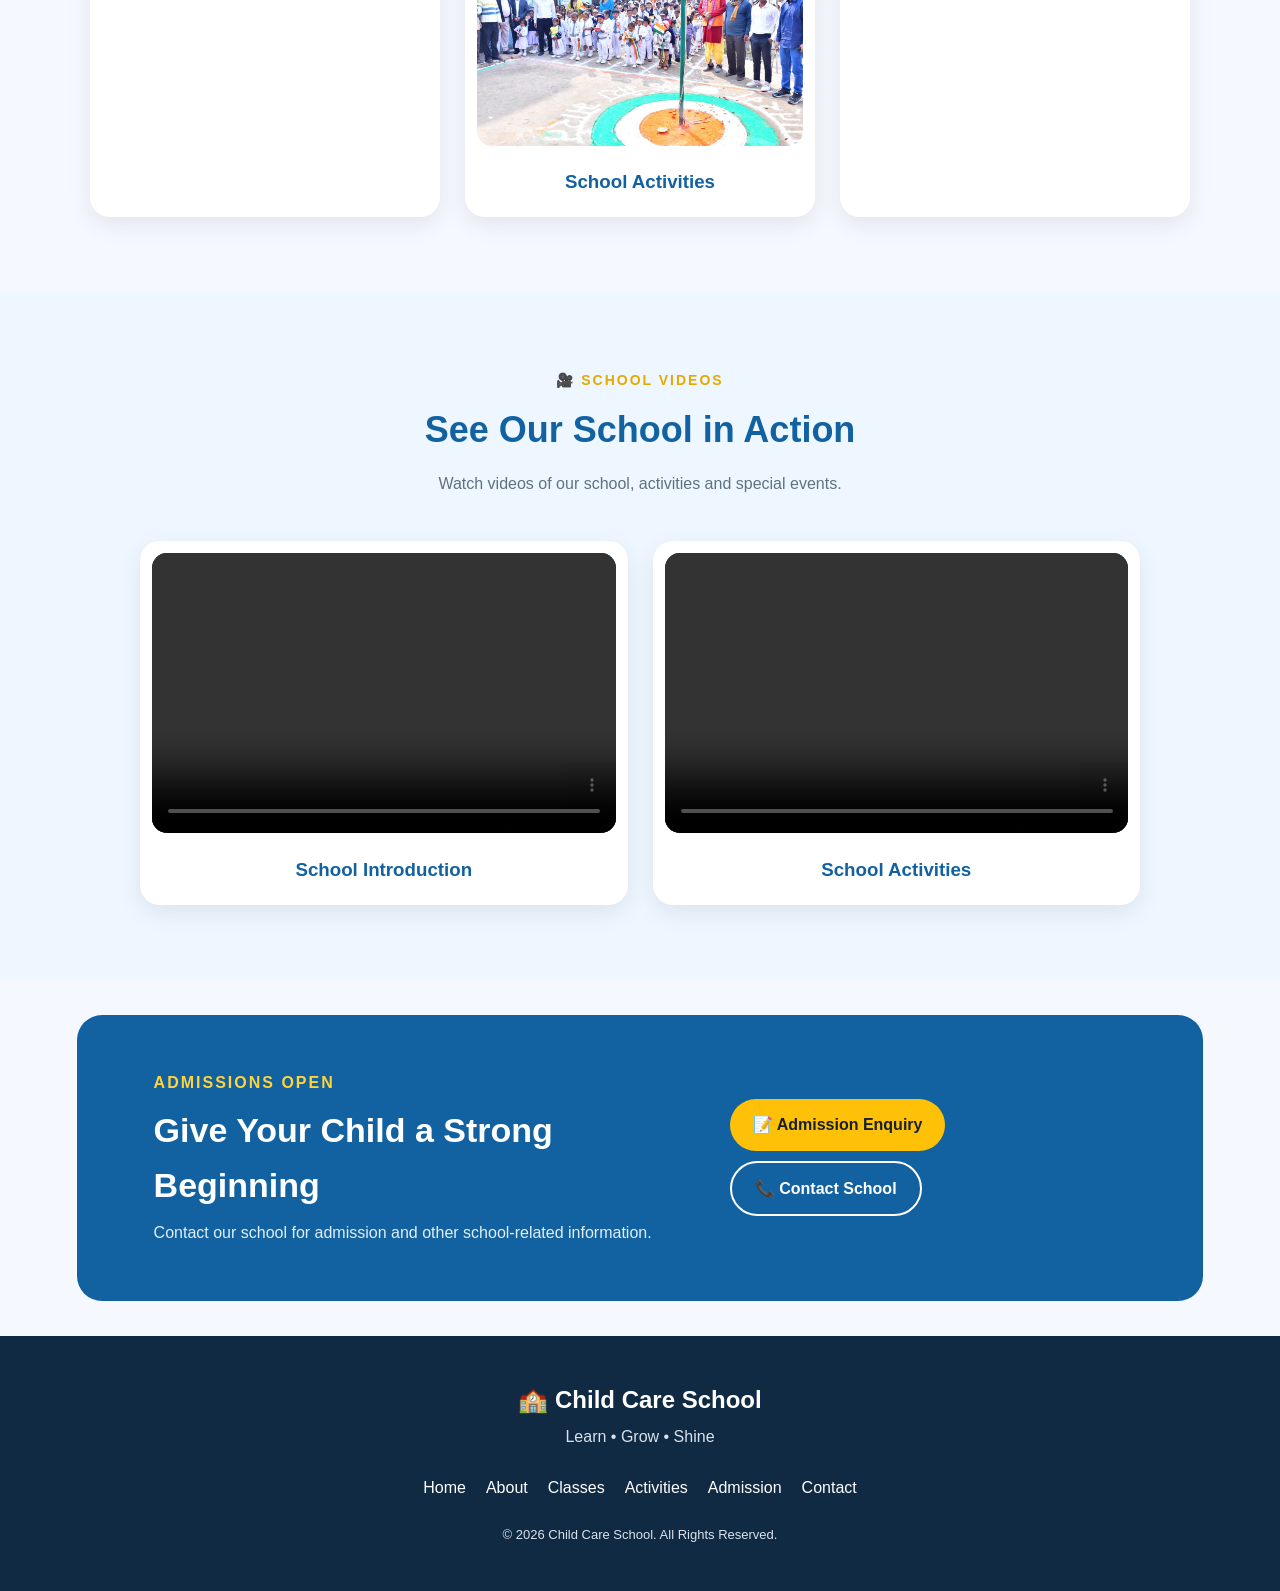
==== commit 3dd4df42: "Update about.html" ====
--- a/about.html
+++ b/about.html
@@ -86,8 +86,8 @@
 
     <div class="about-main-image">
 
-        <img src="school.jpg"
-             alt="Child Care School">
+    <img src="images/school.jpg.png"
+     alt="Child Care School">
 
     </div>
 
@@ -359,8 +359,8 @@
 
         <div class="about-photo-card">
 
-            <img src="activity1.jpg"
-                 alt="School Activity">
+         <img src="images/school-event.jpg"
+     alt="School Event">
 
             <h3>
                 School Activities
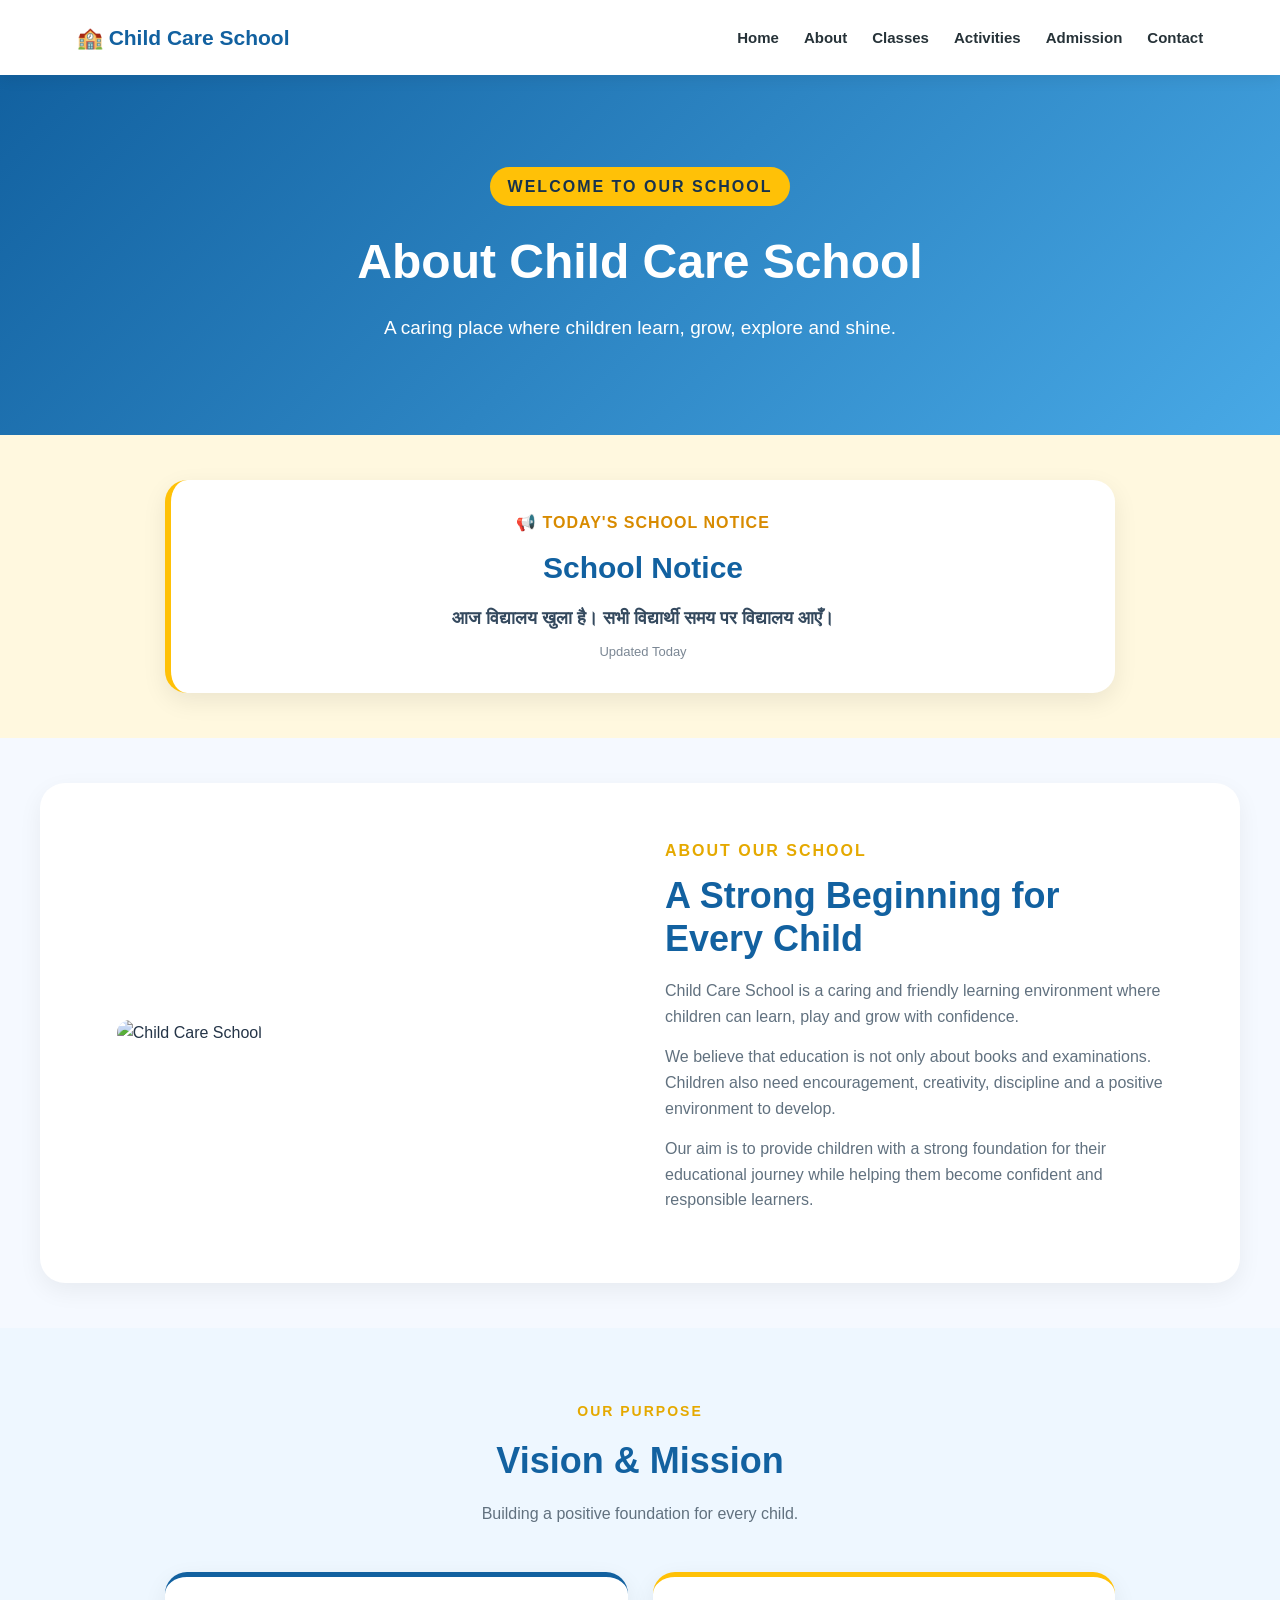
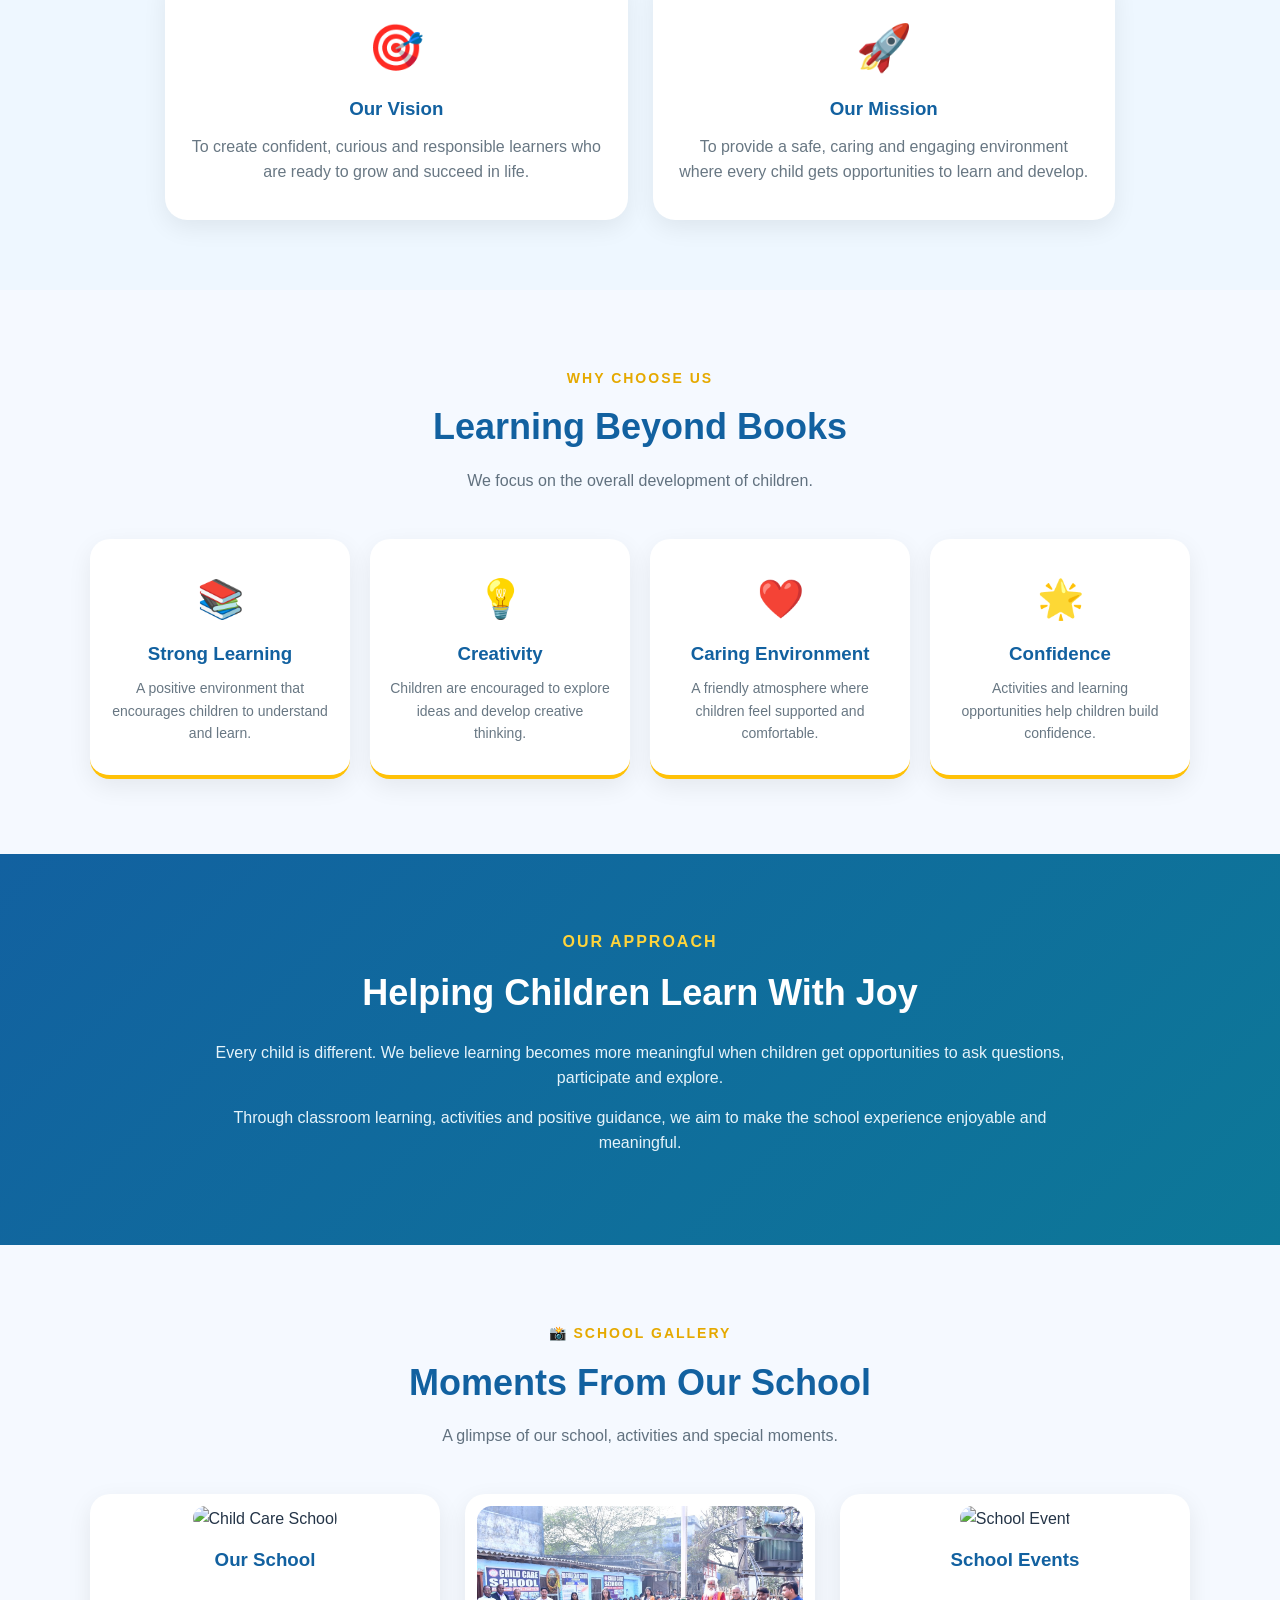
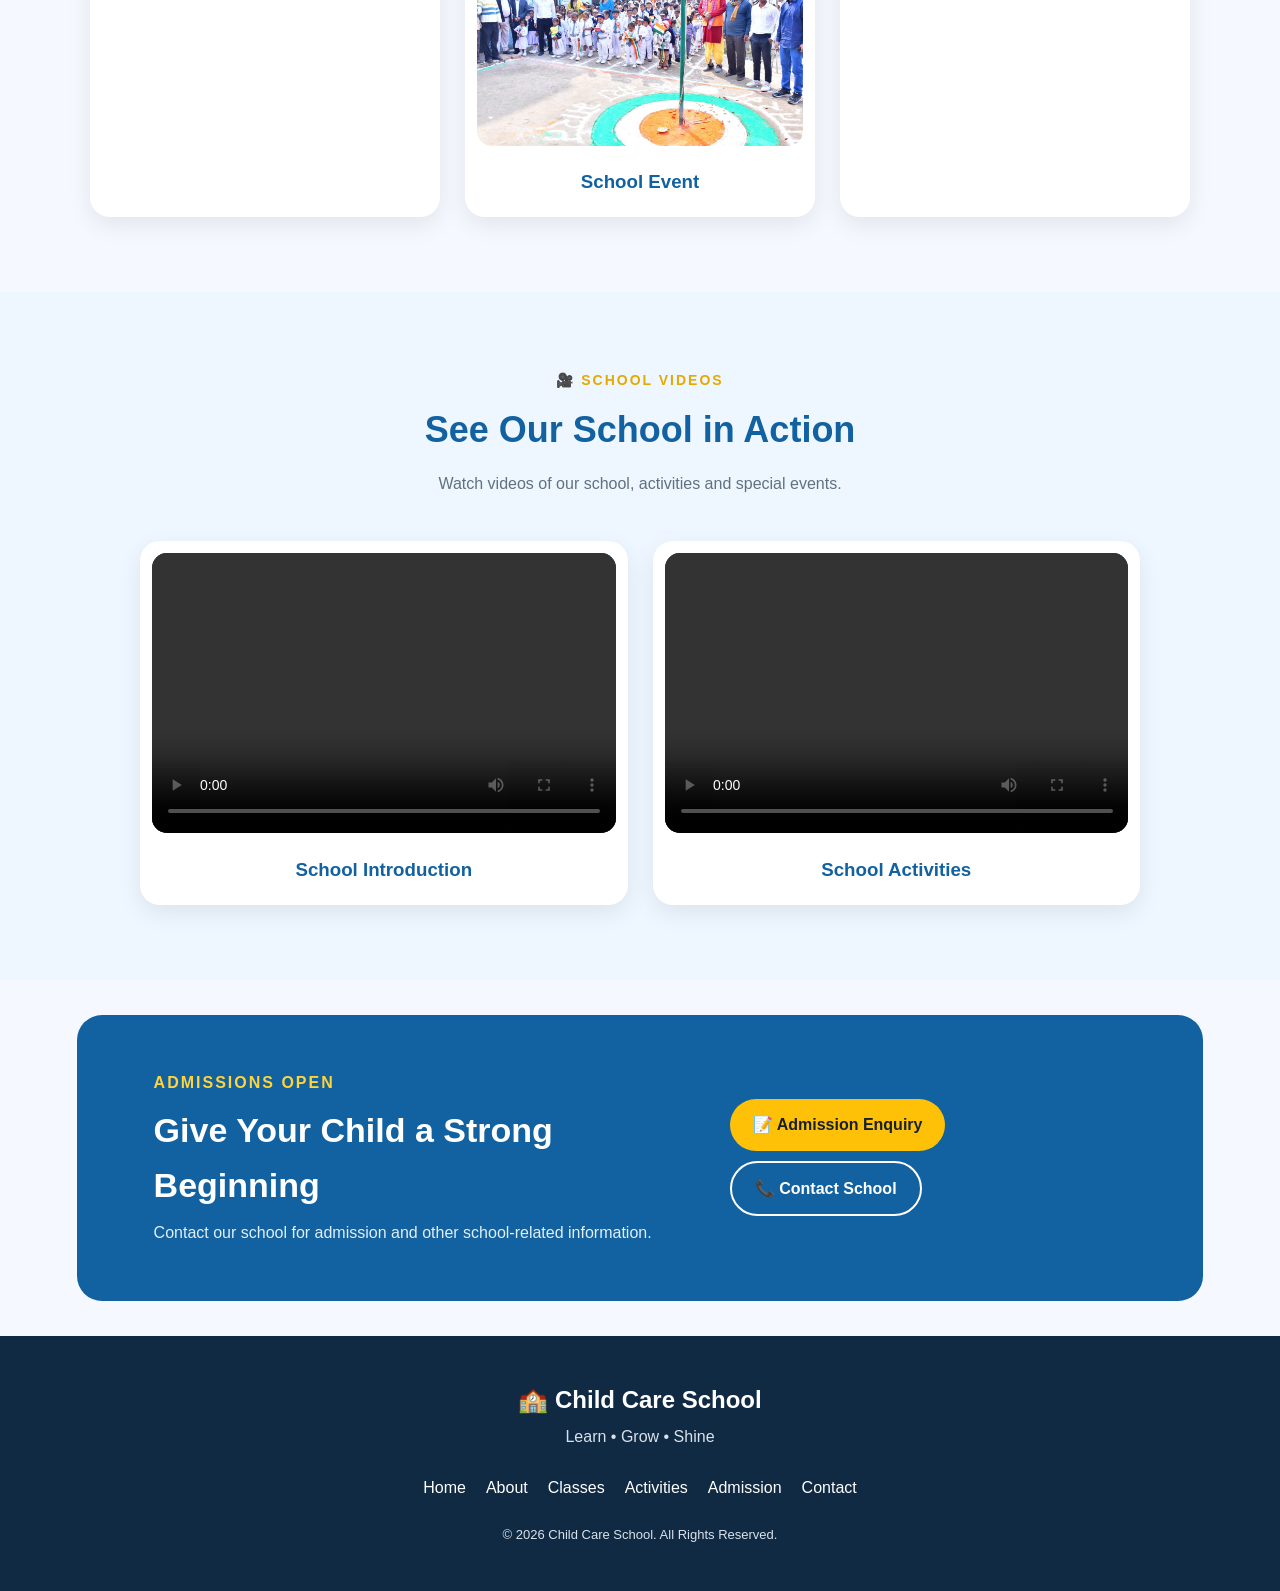
==== commit 7bd9e799: "Update about.html" ====
--- a/about.html
+++ b/about.html
@@ -356,17 +356,19 @@
 
         </div>
 
-
-        <div class="about-photo-card">
-
-         <img src="images/school-event.jpg"
-     alt="School Event">
-
-            <h3>
-                School Activities
-            </h3>
-
-        </div>
+   <div class="about-photo-card">
+
+    <img src="images/school-event.jpg"
+         alt="School Event">
+
+    <h3>
+        School Event
+    </h3>
+
+   </div>
+        
+
+         
 
 
         <div class="about-photo-card">
